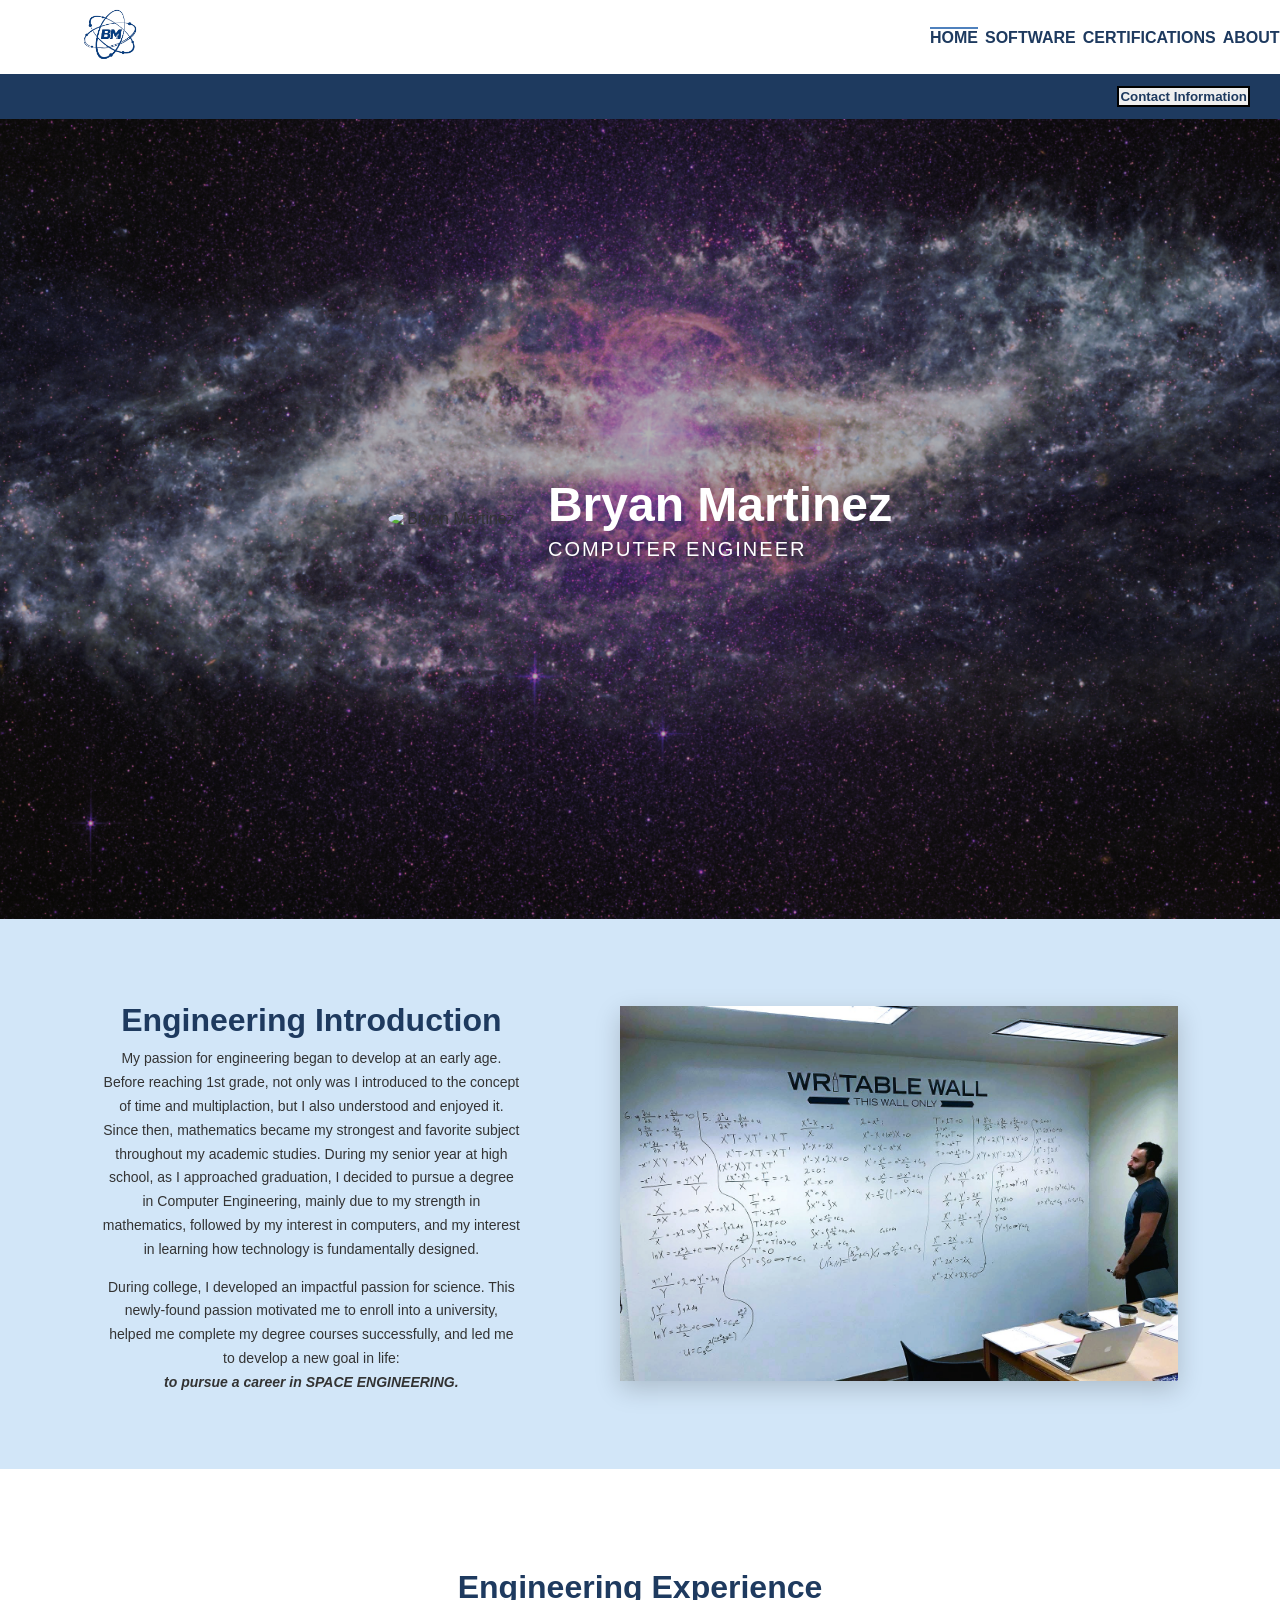
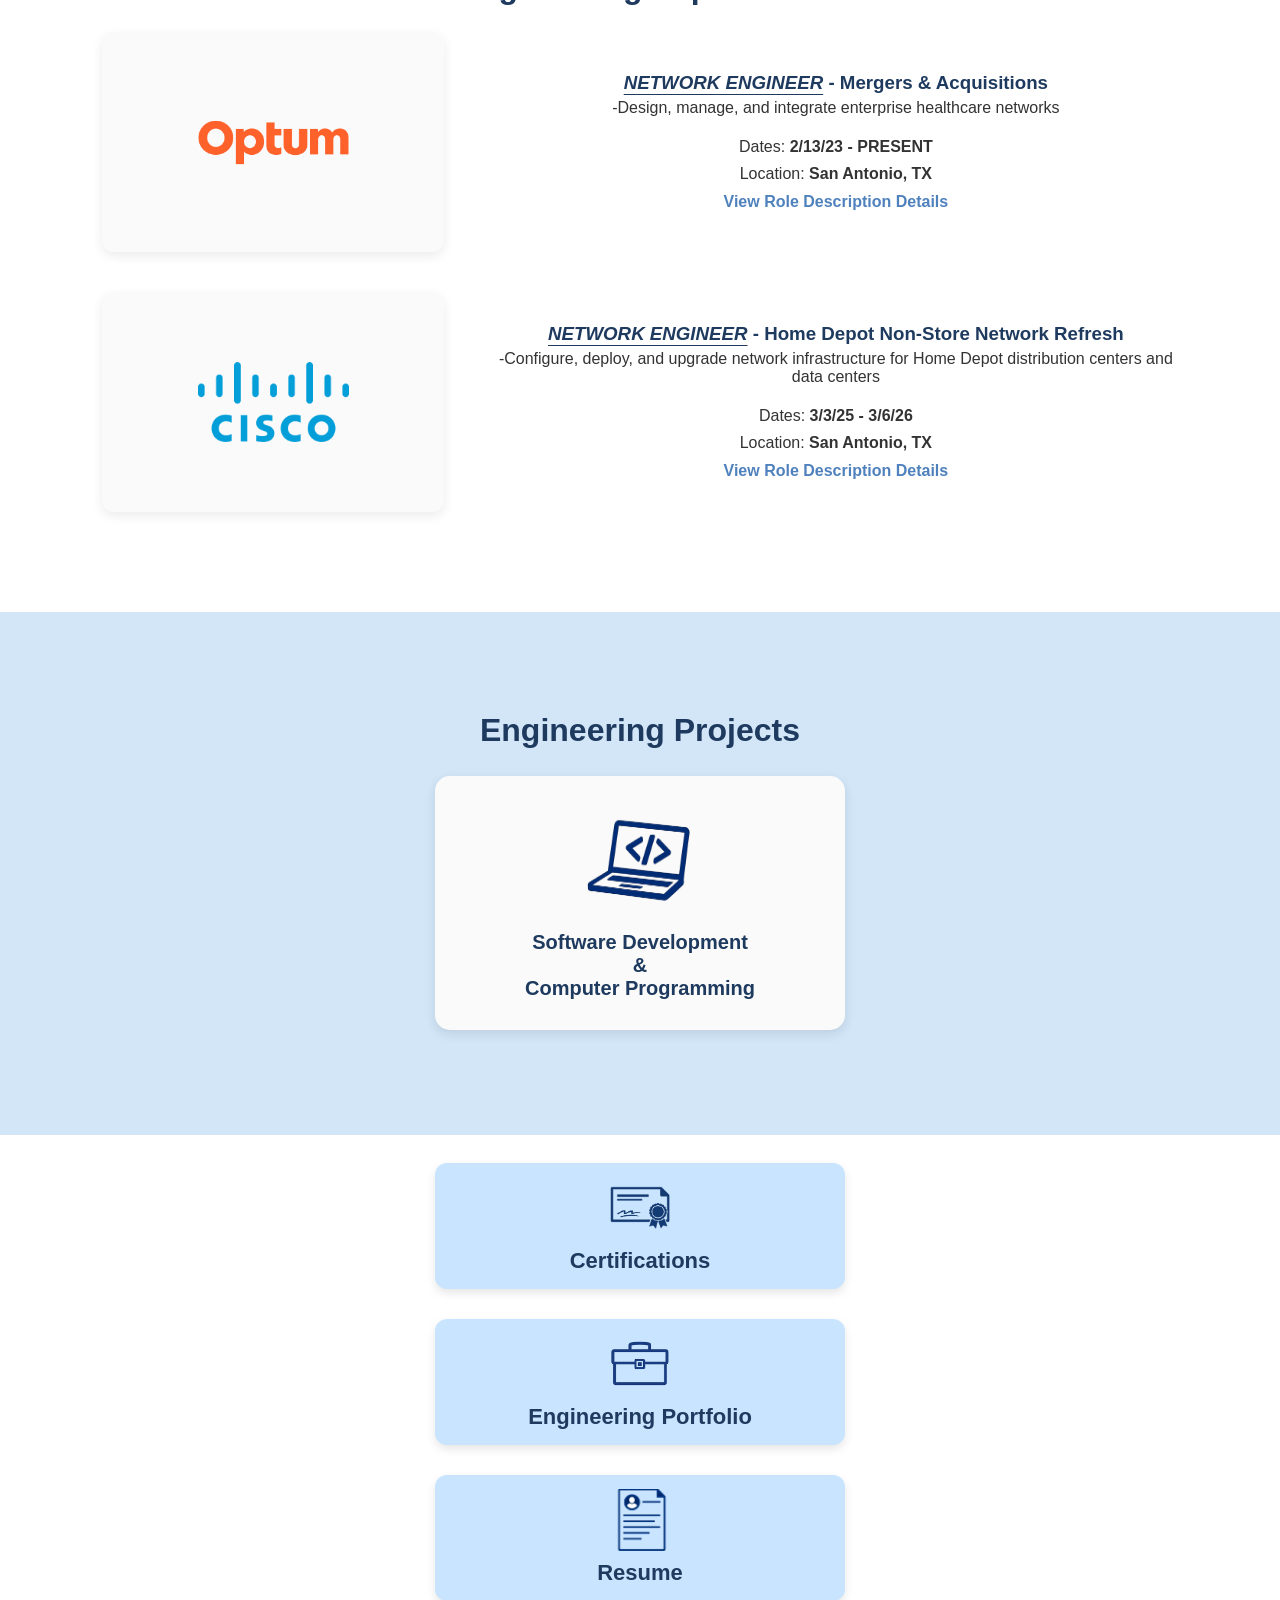
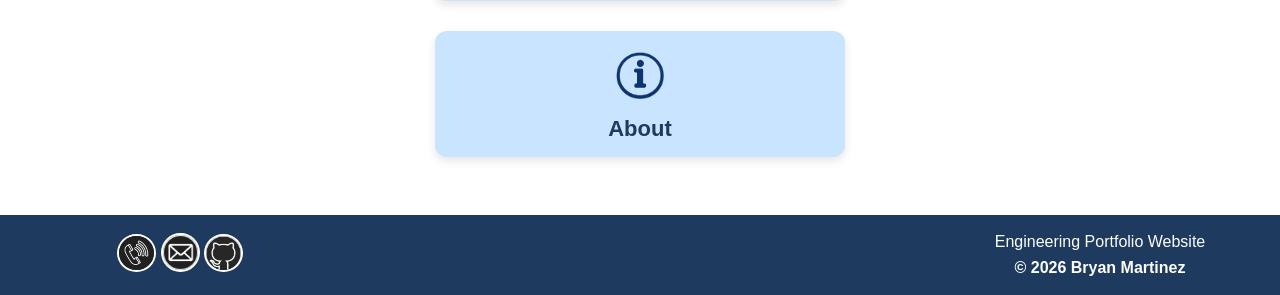
==== index.html @ 5cacefc9 "Add files via upload Initial portfolio website" ====
<!--Engineering Portfolio Website - index.html-->
<!--Bryan Martinez-->

<!DOCTYPE html>
<html>




<!--******************HTML FILE HEADER**********************-->   
<head>
    <meta charset="utf-8">
    <meta name="viewport" content="width=device-width, initial-scale=1">
    <title>BM ENGR Portfolio Website</title>

    <link rel="stylesheet" href="styles.css">
</head>
   

  
<body>
    
    <!--***************TOP BANNER/HEADER SECTION***************-->
    <header class="top-banner">              
        
        <!--*****HEADER-LEFT/LOGO*****-->
        <div class="header-left">
            <a href="index.html">
            <img src="Images/Profile/bm-logo.png" alt="BM Logo" class="bm-logo">
            </a>       
        </div>


        <!--*****HEADER-RIGHT/NAVIGATION BAR*****-->
        <div class="header-right">          
            <nav class="navbar">
            <a href="index.html" class="active">HOME</a>
            <a href="projects_software.html">SOFTWARE</a> 
            <a href="certifications.html">CERTIFICATIONS</a>
            <a href="aboutME.html">ABOUT</a>
            </nav>
        </div> 
    </header>


    
    <!--*****SUB-NAVIGATION BAR*****-->
    <nav class="second-nav">       
        <button class="contact-button" id="contactButton">
            <b>Contact Information</b>
        </button>    
    </nav>
    


    <!--*****CONTACT INFO BUTTON*****-->
    <div class="contact-modal" id="contactModal">
        <div class="contact-box">
            <button class="contact-close" id="contactClose">
                &times;
            </button>

            <h2>Contact Information</h2>

            <p>
                <b>Phone:</b> (210) 291-2638 
            </p>

            <p>
                <b>Email:</b> BryanEmc2@gmail.com           
            </p>

            <p>
                <b>GitHub:</b>
                <a href="https://github.com/BM-CPE" target="_blank">
                    GitHub.com/BM-CPE
                </a>
            </p>
        </div>
    </div>


    
    <!--***************HOME MAIN LANDING PAGE***************-->
    <main class="home-main">
        <section class="home-hero">
            <img src="images/Profile/profile-pic.png"
                alt="Bryan Martinez"
                class="home-profile-pic">

            <div class="home-hero-text">
                <h1>Bryan Martinez</h1>
                <p class="home-subtitle">COMPUTER ENGINEER</p>
            </div>
        </section>
    </main>


    
    <!--***************INTRODUCTION SECTION***************-->
    <section class="intro-section">
        <div class="intro-content">

            <div class="intro-text">
                <p>
                    <h2>Engineering Introduction</h2> My passion for engineering began to develop at an early age. 
                    Before reaching 1st grade, not only was I introduced 
                    to the concept of time and multiplaction, but I also understood  
                    and enjoyed it. Since then, mathematics became my strongest and 
                    favorite subject throughout my academic studies.
                    During my senior year at high school, as I approached graduation,
                    I decided to pursue a degree in Computer Engineering, mainly due to my 
                    strength in mathematics, followed by my interest in computers, 
                    and my interest in learning how technology is fundamentally designed.
                </p>

                <p>
                    During college, I developed an impactful passion for science. 
                    This newly-found passion motivated me to enroll into a university,
                    helped me complete my degree courses successfully,
                    and led me to develop a new goal in life:<br> 
                    <b><i>to pursue a career in SPACE ENGINEERING.</i></b>

                </p>
            </div>

            <div class="intro-image">
                <img src="Images/Homepage/intro-pic.jpg" alt="Intro image">
            </div>

        </div>
    </section>



    <!--******************EXPERIENCE SECTION**********************-->   
    <section class="experience-section">

        <h2>Engineering Experience</h2>

        <!--*****OPTUM*****-->
        <div class="experience-item">
            <a href="details-optum.html">
            <div class="experience-card"> 
                <img src="Images/Homepage/optum-logo.png">
            </div>
            </a>

            <div class="experience-info">
                <h3><i><u>NETWORK ENGINEER</u></i> - Mergers & Acquisitions</h3>
                -Design, manage, and integrate enterprise healthcare networks
                <p>
                    Dates: <b>2/13/23 - PRESENT</b><br>
                    Location: <b>San Antonio, TX</b><br>
                    <a href="details-optum.html"><b>View Role Description Details</b></a>
                </p>            
            </div>
        </div>

        <!--*****CISCO*****-->
        <div class="experience-item">
            <a href="details-cisco.html">
            <div class="experience-card">
                <img src="Images/Homepage/cisco-logo.png"> 
            </div>
            </a>

            <div class="experience-info">
                <h3><i><u>NETWORK ENGINEER</u></i> - Home Depot Non-Store Network Refresh</h3>
                -Configure, deploy, and upgrade network infrastructure for Home Depot distribution centers and data centers
                <p>
                    Dates: <b>3/3/25 - 3/6/26</b><br>
                    Location: <b>San Antonio, TX</b><br>
                    <a href="details-cisco.html"><b>View Role Description Details</b></a>
                </p>                    
            </div>
        </div>

    </section>



     <!--*************ENGINEERING PROJECTS SECTION*****************-->   
    <section class="engineering-projects">
        
        <h2>Engineering Projects</h2> 
            
        <div class="homepage-cards">

            <div class="home-card">
                <a href="projects_software.html">
                    <img src="Images/Icons/software-icon.png"
                        alt="Software Development"
                        class="card-icon">

                    <h2>Software Development<br>&<br>Computer Programming</h2>
                </a>
            </div>

            <!--<div class="home-card">
                <a href="projects_avionics.html">
                    <img src="images/rocket-icon.png"
                        alt="Avionics"
                        class="card-icon">

                    <h2>Avionics<br>Controls &<br>Instrumentation</h2>
                </a>
            </div>-->
                
            </div>
    </section>  

    

     <!--******************RESOURCE CARD SECTION**********************-->   
    <section class="resource-section"><br>

        <!--*****CERTIFICATIONS*****-->
        <div class="resource-card">
            <a href="certifications.html">
                <div class="icon-container">
                    <img src="Images/Icons/cert-icon.png" alt="Certifications" class="resource-icon">
                </div>
                
                <h3>Certifications</h3>
            </a>    
        </div>
        
        <!--*****ENGINEERING PORTFOLIO PDF*****-->
        <div class="resource-card">
            <a href="BM-Portfolio.pdf" target="_blank">
                <div class="icon-container">
                    <img src="Images/Icons/portfolio-icon.png" alt="Engineering Portfolio" class="resource-icon">
                </div>
                
                <h3>Engineering Portfolio</h3>
            </a>
        </div>
        
        <!--*****RESUME PDF*****-->
        <div class="resource-card">
            <a href="BM-Resume.pdf" target="_blank">
                <div class="icon-container">
                    <img src="Images/Icons/resume-icon.png" alt="Resume" class="resource-icon">
                </div>
                
                <h3>Resume</h3>
            </a>
        </div>
        
        <!--*****ABOUT ME*****-->
        <div class="resource-card">
            <a href="aboutME.html">
                <div class="icon-container">
                    <img src="Images/Icons/info-icon.png" alt="About" class="resource-icon">
                </div>
                
                <h3>About</h3>
            </a>
        </div><br>

    </section>
    


    <!--*****JAVASCRIPT IMPLEMENTATION - CONTACT INFO BUTTON*****-->
    <script>
        const contactButton = document.getElementById("contactButton");
        const contactModal = document.getElementById("contactModal");
        const contactClose = document.getElementById("contactClose");

        contactButton.addEventListener("click", function () {
            contactModal.style.display = "flex";
        });

        contactClose.addEventListener("click", function () {
            contactModal.style.display = "none";
        });
    </script>
    <!--**********************************************************-->



    <!--************************FOOTER****************************-->
    <footer class="footer">

        <!--*****FOOTER - LEFT*****-->
        <div class="footer-left">

            <div class="footer-contact-item">
                <button class="footer-icon-button" id="phoneButton">
                    <img src="Images/Icons/phone-icon.png"
                        alt="Phone"
                        class="footer-icon">
                </button>

                <div class="contact-popover" id="phonePopover">
                    <b>Phone:</b> (210) 291-2638
                </div>
            </div>


            <div class="footer-contact-item">
                <button class="footer-icon-button" id="emailButton">
                    <img src="Images/Icons/email-icon.png"
                        alt="Email"
                        class="footer-icon">
                </button>

                <div class="contact-popover" id="emailPopover">
                    <b>Email:</b> BryanEmc2@gmail.com
                </div>
            </div>


            <div class="footer-contact-item">
                <button class="footer-icon-button" id="githubButton">
                    <img src="Images/Icons/github-icon.jpg"
                        alt="GitHub"
                        class="footer-icon">
                </button>

                <div class="contact-popover" id="githubPopover">
                    <b>GitHub:</b> 
                    <a href="https://github.com/BM-CPE" target="_blank">
                        GitHub.com/BM-CPE
                    </a>
                </div>
            </div>
        </div>
        


        <!--*****FOOTER - RIGHT*****-->
        <div class="footer-right">
            <p>Engineering Portfolio Website</p>
            <p><strong>&copy; 2026 Bryan Martinez</strong></p>
        </div>

    </footer>



    <!--*****JAVASCRIPT IMPLEMENTATION - CONTACT INFO ICONS*****-->
    <script>
        const phoneButton = document.getElementById("phoneButton");
        const phonePopover = document.getElementById("phonePopover");

        const emailButton = document.getElementById("emailButton");
        const emailPopover = document.getElementById("emailPopover");

        const githubButton = document.getElementById("githubButton");
        const githubPopover = document.getElementById("githubPopover");

        phoneButton.addEventListener("click", function () {
            phonePopover.style.display =
                phonePopover.style.display === "block"
                    ? "none"
                    : "block";
        });

        emailButton.addEventListener("click", function () {
            emailPopover.style.display =
                emailPopover.style.display === "block"
                    ? "none"
                    : "block";
        });

        githubButton.addEventListener("click", function () {
            githubPopover.style.display =
                githubPopover.style.display === "block"
                    ? "none"
                    : "block";
        });
    </script>
    <!--**********************************************************-->
    
</body>

</html>
---- styles.css ----
/* Engineering Portfolio Website - styles.css*/




/* ==================== Global Settings ==================== */

body {
    background-color: #d2e6f8;
    font-family: "Segoe UI", Arial, sans-serif;
    margin: 0;
    text-align: center;
    color: #333;
}

img {
    width: 100px;
    border-radius: 15px;
}

/* ===== Headings ===== */

h1 {
    font-size: 34px;
    color: #1e3a5f;
    margin-bottom: 5px;
}


h2 {
    color: #1e3a5f;
    margin-top: 40px;
}

h3 {
    color: #4f81bd;
    text-decoration: underline;
}

h4 {
    color: #1e3a5f;
    text-decoration: underline;
}

hr {
    border: none;
    height: 2px;
    background-color: #4f81bd;
    width: 85%;
    margin: 30px auto;
}


/* =================== Global Banner Settings =================== */
.top-banner {
    background-color: white;
    display: flex;
    align-items: center;
    justify-content: space-between;
    padding: 7px 20px;

}

.header-left{
    width: 330px;
}
.header-right {
    width: 330px;
}

.header-center {
    display: flex;
    align-items: center;
    gap: 20px;
    text-align: center;
}

.subtitle {
    margin-top: 0;
    margin-bottom: 0;
    font-size: 18px;
    color: #4f81bd;
    font-weight: 300;
}

.bm-logo {
    width: 60px;
    border-radius: 50%;
    margin-left: -150px;
}

.profile-pic {
    width: 100px;
    border-radius: 50%;
}

.hero {
    background-color: white;
    width: 60%;
    margin: 30px auto;
    padding: 20px;

    border-radius: 15px;
    box-shadow: 0px 4px 12px rgba(0,0,0,0.08);
}
.hero h1 {
    font-size: 36px;
    margin-bottom: 5px;
    color: navy;
}

/* ================ GLOBAL NAVIGATION BAR SETTINGS ================ */

.navbar {
    display: flex;
    gap: 7px;
}

.navbar a {
    text-decoration: none;
    color: #1e3a5f;
    font-weight: 600;
    border-top: 2px solid transparent;

    transition: border-color 0.3s ease,
    color 0.3s ease;
}

.navbar a:hover {
    color: #4f81bd;
    border-top-color: #4f81bd;
}

.navbar a.active {
    border-top: 2px solid #4f81bd;
}

/* ================= GLOBAL FOOTER SETTINGS ================== */

.footer {
    background-color: #1e3a5f;
    color: white;
    display: flex;
    align-items: center;
    padding: 10px 30px;
    justify-content: space-between; 
}

.footer-left{
    width: 300px;
}
.footer-right {
    width: 300px;
}

.footer-center {
    text-align: center;
}

.footer p {
    margin: 8px 0;
}

.footer a {
    color: white;
    text-decoration: none;
}

.footer a:hover {
    color: #c8e4ff;
    text-decoration: none;
}

.footer-left img {
    width: 35px;
    border-radius: 50%;
    border: 2px solid white;
}

.footer-left a {
    padding: 5px;
}

.footer-left img:hover {
   border: 2px solid #c8e4ff;

}

.footer-center img {
    width: 35px;
    border-radius: 50%;
    border: 2px solid white;
}

/* ===== ICONS ===== */

.footer-contact-item {
    position: relative;
    display: inline-block;
}

.footer-icon-button {
    border: none;
    background: none;
    padding: 0;

    cursor: pointer;
}

.contact-popover {
    display: none;
    position: absolute;
    bottom: 45px;
    left: 50%;
    transform: translateX(-50%);
    background-color: white;
    color: #1e3a5f;
    padding: 10px 16px;
    border-radius: 8px;
    white-space: nowrap;
    box-shadow: 0 4px 12px rgba(0, 0, 0, 0.2);
    z-index: 100;
}

.contact-popover a {
    color: #1e3a5f;
}

.contact-popover a:hover {
    color: #021022;
}

/* ===== POPOVER ARROW ===== */

.contact-popover::after {
    content: "";
    position: absolute;
    top: 100%;
    left: 50%;
    transform: translateX(-50%);
    border-width: 8px;
    border-style: solid;
    border-color:
        white
        transparent
        transparent
        transparent;
}




/* ======================= HOMEPAGE ======================= */

/* === Secondary Navigation Bar ===*/

.second-nav {
    background-color: #1e3a5f;
    display: flex;
    justify-content: right;
    padding: 12px 20px;
}

.second-nav a {
    color: white;
    text-decoration: none;
    font-weight: 500;
    border-top: 2px solid transparent;
    transition: border-color 0.3s ease,
    color 0.3s ease;
    margin-right: 10px;
}

.second-nav a:hover {
    color: #c8e4ff;
    border-top-color: #c8e4ff;
}

.second-nav a.active {
    border-top: 2px solid white;
}

.contact-info a {
    border: 2px solid white;
    padding: 1px 1px;
}

.contact-info a:hover {
    color: #c8e4ff;
    border: 2px solid #c8e4ff;
}

/* == Button == */

.contact-button {
    color: #1e3a5f;
    text-decoration: none;
    font-weight: 500;
    transition: border-color 0.3s ease,
    color 0.3s ease;
    margin-right: 10px;
}

.contact-button {
    border: 2px solid black;
    padding: 1px 1px;
}

.contact-button:hover {
    color: #4f81bd;
    border: 2px solid #c8e4ff;
}

/* Button text box */

.contact-modal {
    display: none;
    position: fixed;
    inset: 0;
    background-color: rgba(0, 0, 0, 0.45);
    justify-content: center;
    align-items: center;
    z-index: 1000;
}

.contact-box {
    position: relative;
    width: 350px;
    padding: 35px;
    background-color: white;
    border-radius: 12px;
    box-shadow: 0 10px 30px rgba(0, 0, 0, 0.25);
    text-align: center;
}

.contact-box h2 {
    color: #1e3a5f;
}

.contact-box a {
    color: #1e3a5f;
    text-decoration: none;
    transition: color 0.3s ease;
}

.contact-box a:hover {
    color: #4f81bd;
}

.contact-close {
    position: absolute;
    top: 10px;
    right: 15px;
    border: none;
    background: none;
    font-size: 28px;
    cursor: pointer;
}

/* == Homepage Main Section == */

main {
    margin: 0px;
}

.home-main {
    min-height: calc(100vh - 100px);
    display: flex;
    justify-content: center;
    align-items: center;

    background:
        linear-gradient(
            rgba(0, 0, 0, 0.30),
            rgba(0, 0, 0, 0.30)
        ),
        url("Images/Homepage/nasa.png");
    background-size: cover;
    background-position: center;
    background-repeat: no-repeat;
}

.home-hero {
    display: flex;
    align-items: center;
    gap: 30px;
}

.home-profile-pic {
    width: 130px;
    border-radius: 50%;
}

.home-hero-text {
    text-align: left;
}

.home-hero-text h1 {
    margin: 0;
    font-size: 48px;
    color: white
}

.home-subtitle {
    margin-top: 6px;
    margin-bottom: 0;

    font-size: 20px;
    color: white;
    text-shadow: 0 2px 8px rgba(0, 0, 0, 0.6);
    letter-spacing: 2px;
}

/* === Intro Section ===*/

.intro-section {
    padding: 60px 8%;
}

.intro-section h2 {
    color: #1e3a5f;
    font-size: 32px;
    margin-bottom: 0px;
    margin-top: 0px;
}

.intro-content {
    display: grid;
    grid-template-columns: 3fr 4fr;
    gap: 100px;
    align-items: center;
}

.intro-text {
    font-size: 14px;
    line-height: 1.7;
}

.intro-image img {
    width: 100%;
    height: auto;
    display: block;

    border-radius: 0px;
    box-shadow: 0 8px 24px rgba(0, 0, 0, 0.18);
}

/* ==== Experience Section ==== */

.experience-section {
    background-color: white;
    padding: 60px 8%;
}

.experience-section img {
    width: 50%;
}

.experience-section a {
    text-decoration: none;
    color: #4f81bd;
}

.experience-section a:hover {
    color: #88c2f4;
}

.experience-section h2 {
    color: #1e3a5f;
    font-size: 32px;
}

.experience-item {
    display: grid;
    grid-template-columns: 1fr 2fr;
    gap: 50px;
    align-items: center;
    margin-bottom: 40px;
}

.experience-card {
    min-height: 160px;
    display: flex;
    justify-content: center;
    align-items: center;
    padding: 30px 20px;
    background-color: #fafafa;
    border-radius: 12px;
    box-shadow: 0 4px 12px rgba(0, 0, 0, 0.08);
    transition: transform 0.3s ease,
                box-shadow 0.3s ease;
}

.experience-card h3 {
    color: #1e3a5f;
    font-size: 26px;
}

.experience-info h3 {
    color: #1e3a5f;
    margin-bottom: 5px;
    text-decoration: none;
    text-underline-offset: 5px;
}

.experience-info p {
    line-height: 1.7;
}

.experience-card:hover {
    transform: translateY(-6px);
    box-shadow: 0px 10px 22px rgba(0,0,0,0.15);
}

.details {
    text-align: center;
}

.details ul {
    display: inline-block;
    text-align: left;
}

/* ===== Home ENGR-Projects ===== */

.engineering-projects {
    padding: 60px 8% 105px;
}

.engineering-projects h2 {
    color: #1e3a5f;
    font-size: 32px;
}

.homepage-cards {
    display: flex;
    justify-content: center;
    gap: 30px;
}
.home-card {
    width: 350px;
    text-align: center;
    background-color: #fafafa;
    padding: 30px;
    border-radius: 15px;
    box-shadow: 0px 4px 12px rgba(0,0,0,0.1);
    transition: transform 0.3s ease,
                box-shadow 0.3s ease;
}

.home-card:hover {
    transform: translateY(-5px);
    box-shadow: 0px 8px 20px rgba(0,0,0,0.15);
}
.home-card a {
    display: block;
    text-decoration: none;
    color: #1e3a5f;
}

.home-card a:hover {
    color: #4f81bd;
}

.home-card h2 {
    font-size: 20px;
    margin: 10px 0 0 0;
}
.home-card:hover h2 {
    color: #4f81bd;
}

.card-icon {
    width: 130px;
    height: 110px;
    margin-bottom: 1px;
    border-radius: 0;
}

/* ========== Resource Section ========== */

.resource-section {
    background-color: white;
    padding: 10px 0;
}

.resource-card {
    width: 350px;
    text-align: center;
    margin: 0 auto 30px auto;
    padding: 15px 30px;
    background-color: #c8e4ff;
    border-radius: 12px;
    box-shadow: 0px 4px 10px rgba(0,0,0,0.1);
    transition: transform 0.3s ease,
                box-shadow 0.3s ease;
}

.resource-card:hover {
    transform: translateY(-3px);
    box-shadow: 0px 8px 18px rgba(0,0,0,0.15);
}

.resource-card:hover h3 {
color: #4f81bd;
}

.resource-card a {
    display: block;
    text-decoration: none;
    color: navy;
    font-size: 22px;
    font-weight: bold;
}

.resource-icon {
    width: 60px;
    height: auto;
    margin-bottom: 10px;
    border-radius: 0;
}

.resource-card h3 {
    margin: 0;
    font-size: 22px;
    text-decoration: none;
    color: #1e3a5f;
}

.icon-container {
    height: 70px;
    display: flex;
    justify-content: center;
    align-items: center;
}




/* ======================== Software Projects Page ========================*/

/* === Software Nav === */

.software-nav {
    background-color: #1e3a5f;
    display: flex;
    justify-content: right;
    padding: 12px 20px;
    gap: 20px;
}

.software-nav a {
    color: white;
    text-decoration: none;
    font-weight: 500;
    border-top: 2px solid transparent;
    transition: border-color 0.3s ease,
    color 0.3s ease;
    margin-right: 10px;
}

.software-nav a:hover {
    color: #c8e4ff;
    border-top-color: #c8e4ff;
}
.software-nav a.active {
    border-top: 2px solid white;
}

/* ===== SOFTWARE PROJECTS CARDS ===== */

details {
    text-align: left;
}

summary {
    font-size: 20px;
    font-weight: bold;
    cursor: pointer;
    color: #1e3a5f;
}

.project-description {
    text-align: left;
    font-size: 18px;
}

details,
.certification {
    background-color: white;
    padding: 20px;
    margin: 20px auto;
    border-radius: 12px;
    box-shadow: 0px 3px 10px rgba(0,0,0,0.08);
    width: 85%;
}

details:hover {
    transform: translateY(-3px);
    transition: 0.3s;
}

.project-card {
    background-color: white;
    width: 85%;
    margin: 30px auto;
    padding: 25px; 
    border-radius: 15px;
    box-shadow: 0px 4px 12px rgba(0,0,0,0.10);
    text-align: left;
    transition: transform 0.3s ease,
                box-shadow 0.3s ease;
}

.project-card:hover {
    transform: translateY(-5px);
    box-shadow: 0px 8px 20px rgba(0,0,0,0.15);
}
.project-card a {
    display: flex;
    justify-content: space-between;
    align-items: center;
    text-decoration: none;
    color: inherit;  
}

 .project-card:hover h2 {
    color: #4f81bd;
} 

.project-card p {
    font-size: 18px;
    line-height: 1.7;
}

.project-info {
    width: 70%;
    text-align: left;
}

.project-image {
    width: 60%;
    text-align: center;
}

.project-image img {
    width: 180px;
    border-radius: 10px;
}

/*============ SOFTWARE PROJECTS - INPUT/OUTPUT ===========*/

/* INPUT */

.project-input-section {
    padding: 60px 8%;
}

.project-input-section h2 {
    color: #1e3a5f;
    margin-bottom: 30px;
}

.project-input-content {
    display: grid;
    grid-template-columns: 1fr 2fr;

    gap: 50px;
    align-items: start;
}

.project-input-info {
    text-align: left;
    line-height: 1.7;
}

.project-input-image img {
    width: 100%;
    height: auto;

    display: block;

    border-radius: 10px;

    box-shadow: 0 8px 24px rgba(0, 0, 0, 0.15);
}

/*OUTPUT*/

.project-output-section {
    padding: 60px 8%;
}

.project-output-section h2 {
    color: #1e3a5f;
    margin-bottom: 30px;
}

.project-output-content {
    display: grid;
    grid-template-columns: 1fr 2fr;

    gap: 50px;
    align-items: start;
}

.project-output-info {
    text-align: left;
    line-height: 1.7;
}

.project-output-image img {
    width: 100%;
    height: auto;

    display: block;

    border-radius: 10px;

    box-shadow: 0 8px 24px rgba(0, 0, 0, 0.15);
}

.matrix-display img{
    width: 70%;
    max-width: 1000px;
    height: auto;

    display: block;
    margin: 30px auto;
}




/* ========================== Certifications Nav ========================== */
.certs-nav {
    background-color: #1e3a5f;
    display: flex;
    justify-content: right;
    padding: 12px 20px;
    gap: 18px;
}

.certs-nav a {
    color: white;
    text-decoration: none;
    font-weight: 500;
    border-top: 2px solid transparent;
    transition: border-color 0.3s ease,
    color 0.3s ease;
    margin-right: 10px;
}

.certs-nav a:hover {
    color: #c8e4ff;
    border-top-color: #c8e4ff;
}
.certs-nav a.active {
    border-top: 2px solid white;
}

/* ========================== Certifications ========================== */

.certification {
    display: flex;
    justify-content: space-between;
    align-items: center;
}

.certification-info {
    width: 60%;
    text-align: left;
}

.certification-image {
    width: 40%;
    text-align: center;
}

.certification-image img {
    width: 300px;
    transition: all 0.3s ease;
    box-shadow: 0px 4px 12px rgba(0,0,0,0.15);
}

.certification-image img:hover {
    transform: translateY(-5px) scale(1.15);
    box-shadow: 0px 8px 20px rgba(0,0,0,0.2);
}

.certs-link {
    color: #4f81bd;
    text-decoration: none;
    transition: color 0.3s ease,
                text-shadow 0.3s ease;
}

.certs-link:hover {
    color: #88c2f4;
}

.education-logo {
    width: 220px;
    height: auto;
}

/* ======================== GRADES TABLE ======================== */

.grades-section {
    padding: 60px 8%;
}

.grades-section h2 {
    color: #1e3a5f;
    margin-bottom: 30px;
}

.grades-table {
    width: 100%;
    border-collapse: collapse;
    background-color: white;
}

.grades-table th,
.grades-table td {
    padding: 14px 20px;
    text-align: left;
    border-bottom: 1px solid #dbeeff;
}

.grades-table th {
    background-color: #1e3a5f;
    color: white;
}

.grades-table tr:hover {
    background-color: #f4f9ff;
}

.grades-table th:nth-child(1) {
    width: 35%;
}

.grades-table th:nth-child(2) {
    width: 45%;
}

.grades-table th:nth-child(3) {
    width: 20%;
}

/* ===================== CERTIFICATIONS TABLE ===================== */

.cert-table-section {
    padding: 60px 8%;
}

.cert-table {
    width: 100%;
    border-collapse: collapse;
    background-color: white;
}

.cert-table th,
.cert-table td {
    padding: 14px 20px;
    text-align: left;
    border-bottom: 1px solid #dbeeff;
}

.cert-table th {
    background-color: #1e3a5f;
    color: white;
}

.cert-table tr:hover {
    background-color: #f4f9ff;
}

.cert-table th:nth-child(1) {
    width: 40%;
}

.cert-table th:nth-child(2) {
    width: 60%;
}

/* === Certificate display === */

.certificate-display {
    width: 70%;
    max-width: 1000px;
    height: auto;

    display: block;
    margin: 30px auto;
}




/* ======================= About ME Section ======================= */

.about-hero {
    width: 100%;
    min-height: 80vh;

    display: grid;
    grid-template-columns: repeat(3, 1fr);
}

.about-panel {
    background-size: cover;
    background-position: center;
    background-repeat: no-repeat;
}

.about-panel-left {
    background-image: url("Images/About/pic-telescope.jpg");
}

.about-panel-center {
    background-image: url("Images/About/pic-rocket.jpg");
}

.about-panel-right {
    background-image: url("Images/About/pic-swri.jpg");
}

/* ===== Timeline Section ===== */

.timeline-section {
    padding: 70px 8%;
    background-color: white;
}

.timeline-section h2 {
    text-align: center;
    color: #1e3a5f;
    font-size: 34px;
    margin-bottom: 50px;
}

.timeline {
    position: relative;
    max-width: 1100px;
    margin: 0 auto;
}

/* Vertical center line */

.timeline::after {
    content: "";
    position: absolute;
    width: 3px;
    background-color: #1e3a5f;
    top: 0;
    bottom: 0;
    left: 50%;
    transform: translateX(-50%);
}

.timeline-item {
    position: relative;
    width: 50%;
    padding: 20px 45px;
    box-sizing: border-box;
}

.timeline-item.left {
    left: 0;
}

.timeline-item.right {
    left: 50%;
}

/* === Timeline Dots === */

.timeline-item::after {
    content: "";
    position: absolute;
    top: 40px;
    width: 16px;
    height: 16px;
    background-color: white;
    border: 3px solid #1e3a5f;
    border-radius: 50%;
    z-index: 2;
}

.timeline-item.left::after {
    right: -11px;
}

.timeline-item.right::after {
    left: -11px;
}

/* === Timeline Cards/Content === */

.timeline-content {
    background-color: #fafafa;
    padding: 25px;
    border-radius: 12px;
    box-shadow: 0 5px 15px rgba(0, 0, 0, 0.10);
    transition:
        transform 0.3s ease,
        box-shadow 0.3s ease;
}

.timeline-content:hover {
    transform: translateY(-5px);
    box-shadow: 0 10px 22px rgba(0, 0, 0, 0.16);
}

/* === Timeline Images/Color === */

.timeline-content img {
    width: 100%;
    margin-top: 15px;
    margin-bottom: 15px;
    border-radius: 8px;
}

.timeline-content h3 {
    color: #1e3a5f;
    margin-top: 0;
}

.timeline-date {
    color: #4f81bd;
    font-weight: 600;
}
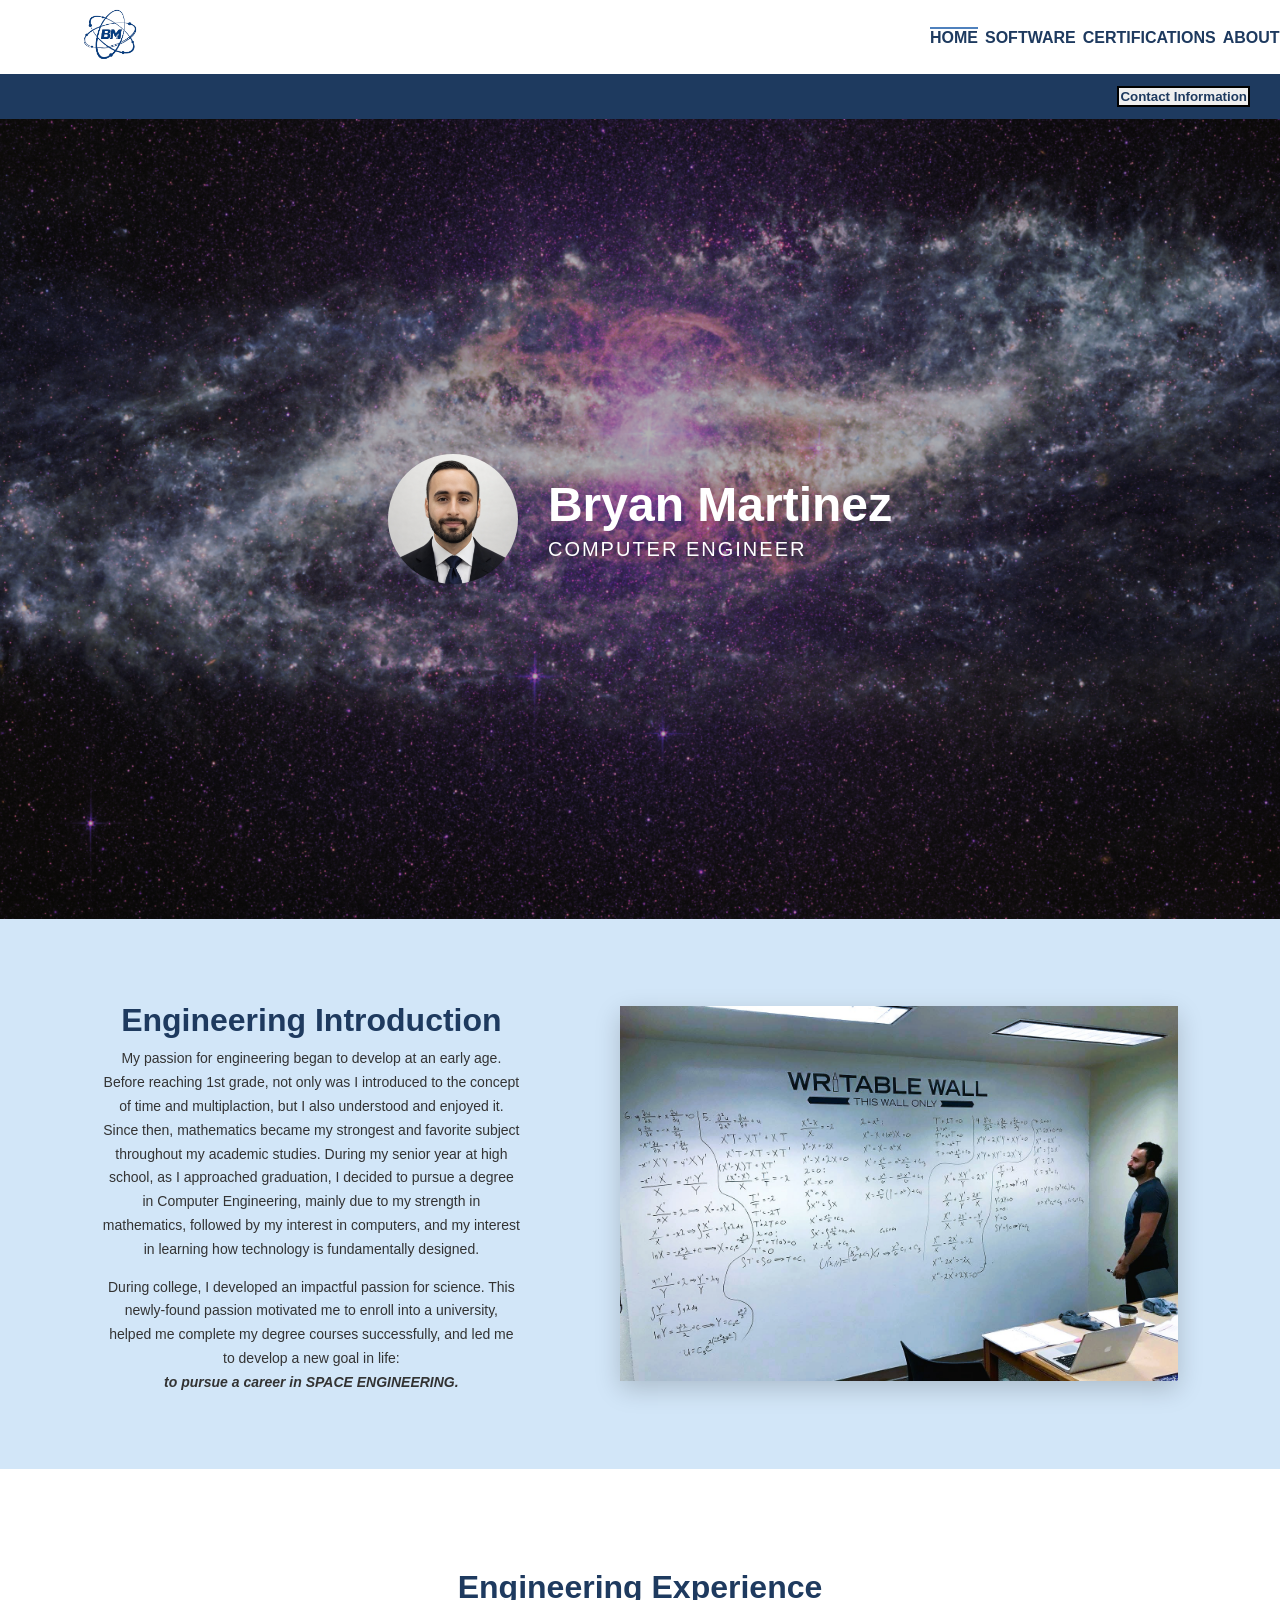
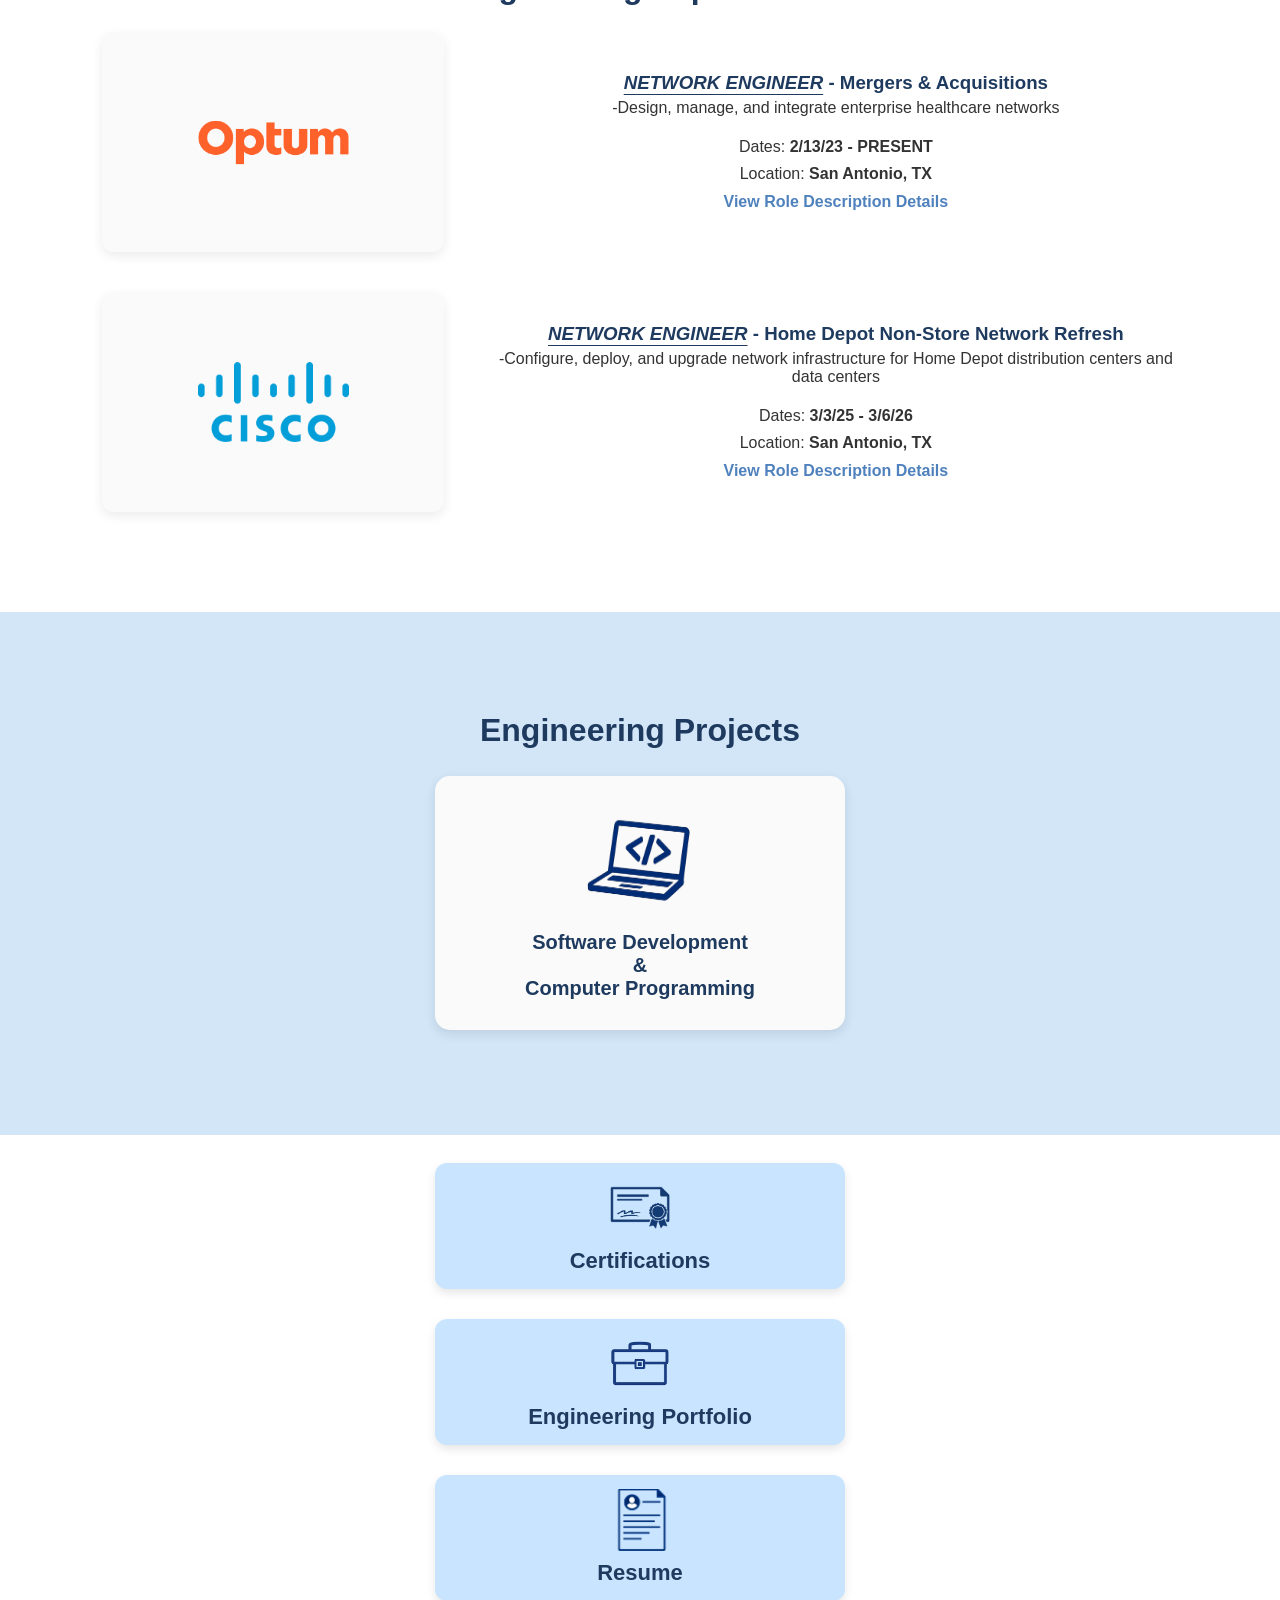
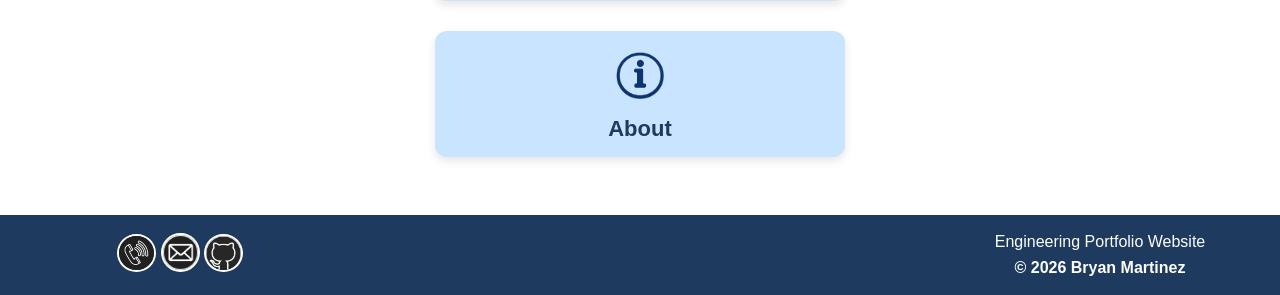
==== commit 49456b75: "Refactor index.html profile picture" ====
--- a/index.html
+++ b/index.html
@@ -84,7 +84,7 @@
     <!--***************HOME MAIN LANDING PAGE***************-->
     <main class="home-main">
         <section class="home-hero">
-            <img src="images/Profile/profile-pic.png"
+            <img src="Images/Profile/profile-pic.png"
                 alt="Bryan Martinez"
                 class="home-profile-pic">
 
@@ -377,4 +377,4 @@
     
 </body>
 
-</html>+</html>
